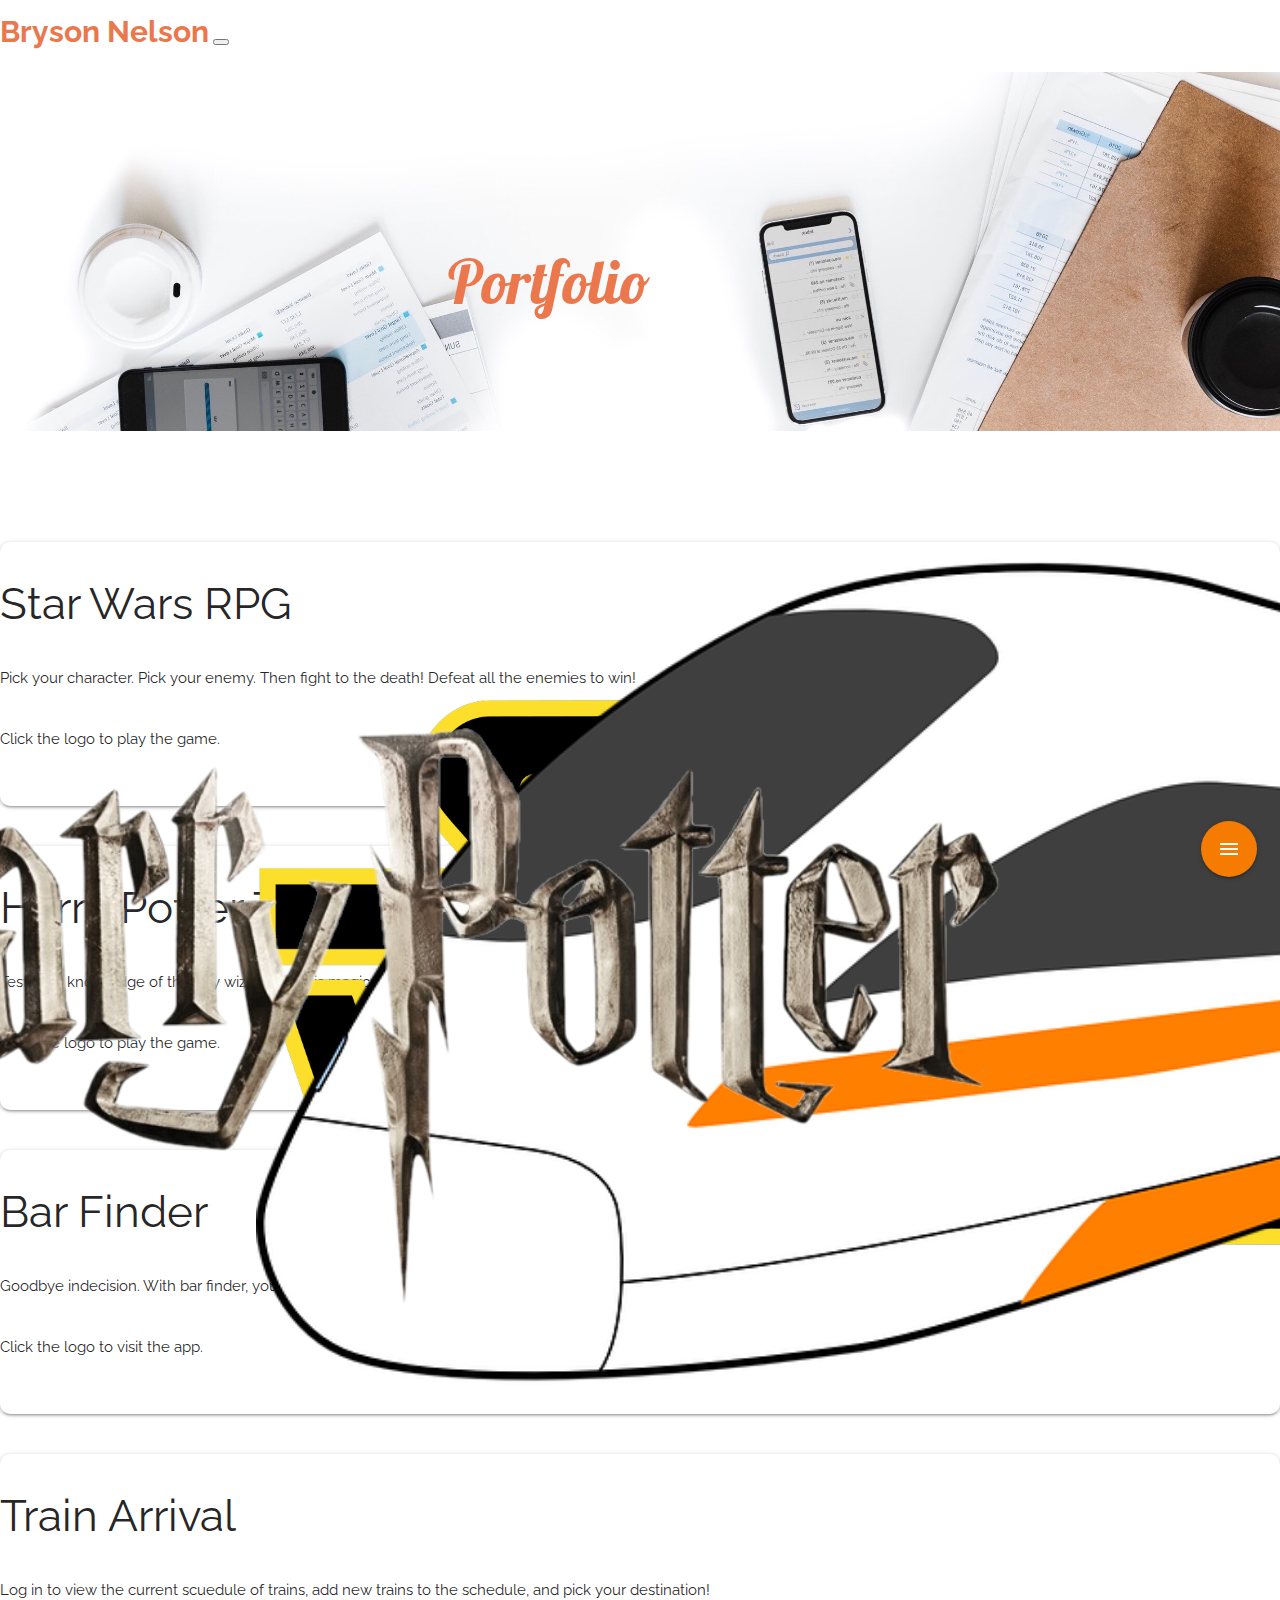
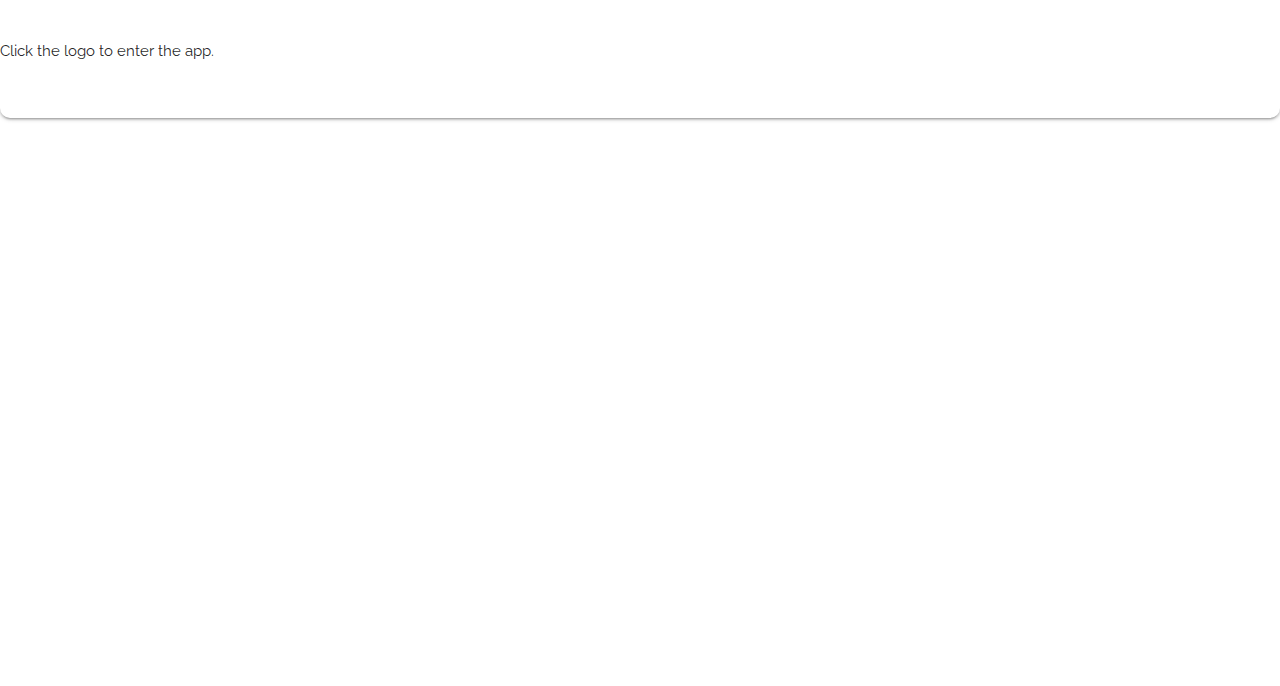
==== portfolio.html @ abefd529 "fixing" ====
<!DOCTYPE html>
<html lang="en">
<head>
    <meta charset="UTF-8">
    <meta name="viewport" content="width=device-width, initial-scale=1.0">
    <meta http-equiv="X-UA-Compatible" content="ie=edge">
    <link href="https://fonts.googleapis.com/icon?family=Material+Icons" rel="stylesheet">
    <link href="https://fonts.googleapis.com/css?family=Lobster" rel="stylesheet">
    <link href="https://fonts.googleapis.com/css?family=Raleway" rel="stylesheet">
    <link rel="stylesheet" href="https://cdnjs.cloudflare.com/ajax/libs/materialize/1.0.0/css/materialize.min.css">
    <link rel="stylesheet" href="https://use.fontawesome.com/releases/v5.3.1/css/all.css" integrity="sha384-mzrmE5qonljUremFsqc01SB46JvROS7bZs3IO2EmfFsd15uHvIt+Y8vEf7N7fWAU" crossorigin="anonymous">
    <!-- <link rel="stylesheet" href="https://stackpath.bootstrapcdn.com/bootstrap/4.1.3/css/bootstrap.min.css" integrity="sha384-MCw98/SFnGE8fJT3GXwEOngsV7Zt27NXFoaoApmYm81iuXoPkFOJwJ8ERdknLPMO" crossorigin="anonymous"> -->
    <link rel="stylesheet" href="assets/css/style.css" type="text/css">
    <link rel="stylesheet" href="assets/css/portfolio.css" type="text/css">
    <title>Document</title>
</head>
<body>
<!-- Nav Bar -->
    <nav class="navbar navbar-expand-lg navbar-light fixed-top" id="nav-bar">
        <a class="navbar-brand ml-5" href="./index.html">Bryson Nelson</a>
        <button class="navbar-toggler" type="button" data-toggle="collapse" data-target="#navbarNavAltMarkup" aria-controls="navbarNavAltMarkup" aria-expanded="false" aria-label="Toggle navigation">
            <span class="navbar-toggler-icon"></span>
        </button>
        <div class="collapse navbar-collapse" id="navbarNavAltMarkup">
            <div class="navbar-nav ml-auto mr-5">
            <a class="nav-item nav-link active" href="#">About <span class="sr-only">(current)</span></a>
            <a class="nav-item nav-link" href="#">Portfolio</a>
            <a data-toggle="modal" data-target="#contactModal" class="nav-item nav-link">Contact</a>
            </div>
        </div>
    </nav>

    <!-- body -->
    <div class="container-fluid" id="portfolio-header-image">
        <div id="portfolio-header-img">
            <div>
                <h1 id="portfolio-header-text">Portfolio</h1>
            </div>

        </div>
    </div>

    <!-- portfolio projects -->
    <div class="container-fluid">
    <div class="container m-auto" id="projects">

        <div class='row project-row w-100 container-fluid hoverable z-depth-1' id="project-1">
            <div class="col-lg-3">
                <div id="project-1-thumbnail">
                </div>
                <a href="https://brysonelson.github.io/unit-4-game/" target="_blank" id="project-1-logo">
                </a>
            </div>
            <div class="col-lg-9 project-text">
                <h3 class="text-center ml-auto portfolio-project">Star Wars RPG</h3>
                <p class="text-center ml-auto portfolio-project"> Pick your character. Pick your enemy. Then fight to the death! Defeat all the enemies to win!</p>
                <p class="text-center ml-auto portfolio-project">Click the logo to play the game.</p>
                <p class="tech-used ml-auto float-right"><i class="px-1 fab fa-html5"></i><i class=" px-1 fab fa-css3"></i><i class="px-1 fab fa-js-square"></i></p>
            </div>
        </div>

        <div class='row project-row container-fluid hoverable z-depth-1' id="project-2">
            <div class="col-lg-9 project-text" id="project-2-col">
                <h3 class="text-center mr-auto portfolio-project">Harry Potter Trivia</h3>
                <p class="text-center mr-auto portfolio-project">Test your knowledge of the boy wizard, and his magical world in this short, Harry Potter themed game!</p>
                <p class="text-center mr-auto portfolio-project">Click the logo to play the game.</p>
                <p class="tech-used mr-auto float-left"><i class="px-1 fab fa-html5"></i><i class=" px-1 fab fa-css3"></i><i class="px-1 fab fa-js-square"></i></p>
            </div>
            <div class="col-lg-3" id="project-two-col">
                <div id="project-2-thumbnail">
                    <div id="project-2-thumbnail-img"></div>
                </div>
                <a href="https://brysonelson.github.io/TriviaGame/" target="_blank" id="project-2-logo">
                </a>
            </div>
        </div>

        <div class='row project-row w-100 container-fluid hoverable z-depth-1' id="project-3">
            <div class="col-lg-3">
                <div id="project-3-thumbnail">
                </div>
                <a href="https://brysonelson.github.io/unit-4-game/" target="_blank" id="project-3-logo">
                </a>
            </div>
            <div class="col-lg-9 project-text">
                <h3 class="text-center ml-auto portfolio-project">Bar Finder</h3>
                <p class="text-center ml-auto portfolio-project"> Goodbye indecision. With bar finder, you can find, favorite, and share the best bars and cocktails around!</p>
                <p class="text-center ml-auto portfolio-project">Click the logo to visit the app.</p>
                <p class="tech-used ml-auto float-right"><i class="px-1 fab fa-html5"></i><i class=" px-1 fab fa-css3"></i><i class="px-1 fab fa-js-square"></i><i class="px-1 fab fa-google"></i></p>
            </div>
        </div>

        <div class='row project-row container-fluid hoverable z-depth-1' id="project-4">
            <div class="col-lg-9 project-text" id="project-4-col">
                <h3 class="text-center mr-auto portfolio-project">Train Arrival</h3>
                <p class="text-center mr-auto portfolio-project">Log in to view the current scuedule of trains, add new trains to the schedule, and pick your destination!</p>
                <p class="text-center mr-auto portfolio-project">Click the logo to enter the app.</p>
                <p class="tech-used mr-auto float-left"><i class="px-1 fab fa-html5"></i><i class=" px-1 fab fa-css3"></i><i class="px-1 fab fa-js-square"></i></p>
            </div>
            <div class="col-lg-3" id="project-four-col">
                    <div id="project-4-thumbnail"></div>
                <a href="https://brysonelson.github.io/TriviaGame/" target="_blank" id="project-4-logo">
                </a>
            </div>
        </div>

        <div class='row' id="project-3">
    
        </div>
        <div class='row' id="project-4">

        </div>
        <div class='row' id="project-5">

        </div>
        <div class='row' id="project-6">

        </div>
        
    </div>


<div class="fixed-action-btn mb-3 mr-3">
    <!-- Element Showed -->
    <a id="menu" class="waves-effect waves-light btn-large btn-floating orange darken-2"><i class="material-icons">menu</i></a>

    <!-- Tap Target Structure -->

    <div class="teal lighten-3 tap-target" data-target="menu">
        <div class="tap-target-content">
            <h5>Title</h5>
            <p>A bunch of text</p>
        </div>
    </div>
</div>

</div>

 <!-- Modal -->
 <div class="modal fade" id="contactModal" tabindex="-1" role="dialog" aria-labelledby="exampleModalCenterTitle"
 aria-hidden="true">
 <div class="modal-dialog modal-lg modal-dialog-centered" role="document">
     <div class="modal-content" id="contact-modal-content">
         <div class="modal-header">
             <h5 class="modal-title" id="exampleModalCenterTitle">Contact Me</h5>
             <button type="button" class="close" data-dismiss="modal" aria-label="Close">
                 <span aria-hidden="true">&times;</span>
             </button>
         </div>
         <div class="modal-body">
             <form>
                 <div class="form-group">
                     <label for="exampleFormControlInput1">Name</label>
                     <input type="text" class="form-control" placeholder="Name">
                 </div>

                 <div class="form-group">
                     <label for="exampleFormControlTextarea1">Email</label>
                     <input type="email" class="form-control" placeholder="email@email.com">
                 </div>

                 <div class="form-group">
                     <label for="exampleFormControlTextarea1">Message</label>
                     <textarea type="email" class="form-control" placeholder="Message"></textarea>
                 </div>
             </form>
         </div>
         <div class="modal-footer">
             <button type="button" class="btn btn-secondary" id="close-contact-button" data-dismiss="modal">Close</button>
             <button type="button" class="btn" id="contact-submit-button">Submit</button>
         </div>
     </div>
 </div>
</div>


    <footer class="navbar-light fixed-bottom">
        <div class="container" id="footer-text-div">
            <p class="text-center py-auto" id="footer-text"><i class="far fa-copyright"></i> Bryson Nelson 2018</p>
        </div>
    </footer>

    
    
        <script src="https://code.jquery.com/jquery-3.3.1.min.js" integrity="sha256-FgpCb/KJQlLNfOu91ta32o/NMZxltwRo8QtmkMRdAu8=" crossorigin="anonymous"></script>
        <script src="https://cdnjs.cloudflare.com/ajax/libs/popper.js/1.14.3/umd/popper.min.js" integrity="sha384-ZMP7rVo3mIykV+2+9J3UJ46jBk0WLaUAdn689aCwoqbBJiSnjAK/l8WvCWPIPm49" crossorigin="anonymous"></script>
        <script src="https://cdnjs.cloudflare.com/ajax/libs/materialize/1.0.0/js/materialize.min.js"></script>
        <script src="https://stackpath.bootstrapcdn.com/bootstrap/4.1.3/js/bootstrap.min.js" integrity="sha384-ChfqqxuZUCnJSK3+MXmPNIyE6ZbWh2IMqE241rYiqJxyMiZ6OW/JmZQ5stwEULTy" crossorigin="anonymous"></script>
        <script src="./assets/javascript/portfolio.js"  type="text/javascript"></script>
    </body>
    </html>
---- assets/css/style.css ----
* {
    margin: 0;
    font-family: 'Raleway', sans-serif;
}

html, body, .container-fluid {
    width: 100%;
    height: 100%;
    margin: auto;
}

#home-page {
    width: 100vw !important;
    padding: 0;
}

nav {
    background: transparent !important;
    border: none !important;
    box-shadow: none;
}

.navbar {
    height: 8%;
    font-weight: bold;
    transition: .5s;
}

.nav-item {
    color: #eb774c !important;
    font-size: 20px;
    transition: .5s;
} 

.navbar-brand {
    color: #eb774c !important;
    font-size: 30px;
    transition: .5s;
}

.nav-item-scroll {
    color: white !important;
    background: transparent !important;
    transition: .5s;
}

.scroll-color {
    background: #1c3750d7 !important;
    color: white !important;
    transition: .5s;
}

.nav-item-scroll-click {
    color: white !important;
    background: transparent !important;
    transition: .5s;
}

.scroll-color-click {
    color: white !important;
    background: #1c3750e8 !important;
    transition: .5s;
}

.scroll-disappear {
    opacity: 0 !important;
    transition: .5s;
}

.footer-scroll {
    height: 0;
    margin-top: 0px;
    transition: .5s;
}

#header-img {
    background: url(../images/clean-computer-setup.jpg) no-repeat center center fixed; 
  -webkit-background-size: cover;
  -moz-background-size: cover;
  -o-background-size: cover;
  background-size: cover;
    margin: auto;
    height: 100vh;
}

#header-text {
    position: absolute;
    top: 33%;
    width: 100%;
    margin: auto;
    font-family: 'Lobster', cursive;
    color: #eb774c;
    transition: .5s;
}

#header-text h1 {
    width: 50%;
    padding-right: 3%;
}

#down-arrow {
    position: absolute;
    width: 100%;
    font-size: 50px;
    opacity: .6;
    bottom: 10%;
    margin: auto;
    text-align: center;
    color: black;
}

.socials {
    font-size: 30px;
}

.body-content {
    overflow: hidden;
    height: 55%;
    display: block;
    width: 100%;
}

.body-content .row {
    height: 100%;
    /* display: inline; */
}

.body-img{
    height: 30%;
    display: block;
}

#body-img-1 {
    background-image: url("../images/start-up.jpg");
    background-repeat: no-repeat;
    background-position: center;
    background-attachment: fixed;
    background-size: cover;
}

#body-img-2 {
    background-image: url("../images/home-banner.jpg");
    background-repeat: no-repeat;
    /* background-position: center; */
    background-size: cover;
    -webkit-transform: skewY(-5deg);
    -moz-transform: skewY(-5deg);
    -ms-transform: skewY(-5deg);
    -o-transform: skewY(-5deg);
    transform: skewY(-5deg);
}

#body-img-3 {
    background-image: url("../images/blur-background-coffee.jpg");
    background-repeat: no-repeat;
    background-position: center;
    background-attachment: fixed;
    background-size: cover;
}

#content-1-shape {
    width: 50vw;
    height: 50vw;
    margin: auto;
    background: #eaba4d;
    -webkit-transform: rotate(45deg);
    -moz-transform: rotate(45deg);
    -ms-transform: rotate(45deg);
    -o-transform: rotate(45deg);
    transform: rotate(45deg);
    position: absolute;
    overflow: hidden;
    z-index: 0;
    top: -90%;
    left: -110%;
    transition: .5s;
}

.content-1-shape-hover {
    -webkit-transform: rotate(45deg) !important;
    -moz-transform: rotate(45deg) !important;
    -ms-transform: rotate(45deg) !important;
    -o-transform: rotate(45deg) !important;
    transform: rotate(45deg) !important;
    top: -520px !important;
    left: -130% !important;
    transition: .5s !important;
}

#content-1-diamond  {
    width: 20vw;
    height: 20vw;
    margin: auto;
    background: #1c3750;
    -webkit-transform: rotate(45deg);
    -moz-transform: rotate(45deg);
    -ms-transform: rotate(45deg);
    -o-transform: rotate(45deg);
    transform: rotate(45deg);
    border-radius: 50%;
    position: absolute;
    top: 20px;
    left: 35%;
    transition: .5s;
}

#content-diamond-1-text {
    -webkit-transform: rotate(-45deg);
    -moz-transform: rotate(-45deg);
    -ms-transform: rotate(-45deg);
    -o-transform: rotate(-45deg);
    transform: rotate(-45deg);
    width: 100%;
    margin: 40% auto;
    color: white;
    transition: .5s;

}

#content-2-shape {
    width: 50vw;
    height: 50vw;
    margin: auto;
    background: #74b6b5;
    position: absolute;
    overflow: hidden;
    z-index: 0;
    /* top: -90%; */
    right: -150%;
    transition: .5s;
}

.content-2-shape-hover {
    /* top: -520px !important; */
    right: -195% !important;
    transition: .5s !important;
}

#content-2-diamond {
    width: 20vw;
    height: 20vw;
    margin: auto;
    background: #eb774c;
    -webkit-transform: rotate(45deg);
    -moz-transform: rotate(45deg);
    -ms-transform: rotate(45deg);
    -o-transform: rotate(45deg);
    transform: rotate(45deg);
    border-radius: 50%;
    position: absolute;
    top: 20px;
    right: 10%;
    transition: .5s;
}

#content-diamond-2-text {
    -webkit-transform: rotate(-45deg);
    -moz-transform: rotate(-45deg);
    -ms-transform: rotate(-45deg);
    -o-transform: rotate(-45deg);
    transform: rotate(-45deg);
    width: 100%;
    margin: 40% auto;
    color: white;
    transition: .5s;

}

.content-3-shape-hover {
    -webkit-transform: rotate(45deg) !important;
    -moz-transform: rotate(45deg) !important;
    -ms-transform: rotate(45deg) !important;
    -o-transform: rotate(45deg) !important;
    transform: rotate(45deg) !important;
    bottom: -130% !important;
    left: -130% !important;
    transition: .5s !important;
}

#content-3-shape {
    width: 50vw;
    height: 50vw;
    margin: auto;
    background: #1c3750;
    -webkit-transform: rotate(45deg);
    -moz-transform: rotate(45deg);
    -ms-transform: rotate(45deg);
    -o-transform: rotate(45deg);
    transform: rotate(45deg);
    position: absolute;
    overflow: hidden;
    z-index: 0;
    bottom: -100%;
    left: -110%;
    transition: .5s;
}

#content-3-diamond {
    width: 20vw;
    height: 20vw;
    margin: auto;
    background: #f1c9b5;
    -webkit-transform: rotate(45deg);
    -moz-transform: rotate(45deg);
    -ms-transform: rotate(45deg);
    -o-transform: rotate(45deg);
    transform: rotate(45deg);
    border-radius: 50%;
    position: absolute;
    top: 45px;
    transition: .5s;
    
}

#content-diamond-3-text {
    -webkit-transform: rotate(-45deg);
    -moz-transform: rotate(-45deg);
    -ms-transform: rotate(-45deg);
    -o-transform: rotate(-45deg);
    transform: rotate(-45deg);
    width: 100%;
    margin: 40% auto;
    color: white;
    transition: .5s;

}

#content-1-diamond:hover, #content-2-diamond:hover, #content-3-diamond:hover {
    transition: .5s;
    -webkit-transform: rotate(-45deg);
    -moz-transform: rotate(-45deg);
    -ms-transform: rotate(-45deg);
    -o-transform: rotate(-45deg);
    transform: rotate(-45deg);
    border-radius: 40px;
    text-decoration: none;
    
}

#content-1-diamond:hover #content-diamond-1-text, 
#content-2-diamond:hover #content-diamond-2-text,
#content-3-diamond:hover #content-diamond-3-text  {
    -webkit-transform: rotate(45deg);
    -moz-transform: rotate(45deg);
    -ms-transform: rotate(45deg);
    -o-transform: rotate(45deg);
    transform: rotate(45deg);
    transition: .5s;
}

#home-bottom-space {
    height: 5vw;
}

#home-top-space {
    height: 10vh;
    background: white !important;
}

.body-content-text {
    width: 60%;
    margin: auto;
    margin-top: 10%;
}

#contactModal {
    background: rgba(255, 255, 255, 0.459);
}

#contact-modal-content {
    background: #2d4052e5;
    color: white;
    border-radius: 20px;
}

#contact-submit-button {
    background: #eb774c;
    color: white;
}

/* #app {
    height: 10vh !important;
    float: right !important;
    position: absolute !important;
    bottom: 100px !important;
} */

footer {
    background: #1c3750;
    color: white;
    height: 10%;
    transition: .5s;
}

#footer-text-div {
    position: relative;;
    top: 30%;
}

#footer-text {
    height: 100%;
}

#about-page {
    height: 100vh;
    width: 100vw;
    /* background-image: linear-gradient(#ffffff00, #eb774c); */
    background: -webkit-gradient(linear, left top, left bottom, from(#74b6b588), to(#eb774c), color-stop(0.45, #eb774c));
    position: fixed;
    top:200vh;
    left:0;
    z-index: 99999 !important;
    transition: 1s ease-in-out;
}

#about-head {
    width: 100%;
    position: absolute;
    top: 20vh;
    left: 20vw;
    color: #1c3750;
    text-shadow: 0px 0px 30px rgb(255, 255, 255);
    font-size: 45px;
}

#about-head-text {
    font-family: 'Lobster', cursive;
    font-size: 55px;
}

#about-exit {
    font-size: 300%;
    color: #1c3750;
    text-shadow: 0px 0px 30px rgb(255, 255, 255);
}




/* On screens that are 992px or less*/
@media screen and (max-width: 991px) {

    .navbar-collapse {
        background: #1c3750d7 !important;
        text-align: center;
        border-radius: 15px;
    }

    #home-top-space {
        padding-right: 15%;
    }

    #content-1-diamond {
        position: absolute;
        top: 10px;
        left: 60%;
        transition: .5s;
        z-index: 2;
        
    }

    #content-1-shape {
        position: absolute;
        /* overflow: hidden; */
        z-index: 0;
        top: -500%;
        left: -30%;
        transition: .5s;
        width: 40vw;
        height: 100vw;

    }

    #content-1-diamond:hover #content-1-shape  {
        position: absolute;
        /* overflow: hidden; */
        z-index: 0;
        top: 130%;
        left: -20%;
        transition: .5s;
        width: 40vw;
        height: 40vw;

    }

    #content-1-text {
        width: 60%;
        transition: .5s;
    }

    /* #content-1-text-background {
        background: #eaba4d;
        padding: 20px;
        border-radius: 10px;
        color: white;
        text-shadow: 0px 1px 2px gray;
        transition: .5s;
    } */

    #content-2-diamond {
        position: absolute;
        top: -90%;
        right: 65%;
        transition: .5s;
    }

    #content-2-shape {
        position: absolute;
        top: -100%;
        right: -48%;
        height: 100vh;
        transition: .5s;
    }

    #content-2-text {
        margin-right: 5%;
        transition: .5s;
    }

    #content-3-diamond {
        right: 5%;
    }

    #content-3-text {
        position: absolute;
        top: -95%;
        left: 15%;
        transition: .5s;
        width: 50vw;
    }

    #content-3-shape {
        position: absolute;
        top: 30%;
        left: -30%;
        transition: .5s;
        width: 50vw;
    }

  }

  @media screen and (max-width: 767px) {

    #home-top-space .social {
        padding: 0;
        margin: 0;
        margin-left: -25%;
        text-align: center:
    }
  }
---- assets/css/portfolio.css ----
#nav-bar {
    background: transparent;
    color: #eb774c !important;
}

/* .container {
    height: 20%;
} */

.nav-item, .navbar-brand {
    color: #eb774c !important;
}

#portfolio-header-image {
    height: 20ah;
    position: absolute;
    

}

.nav-item-scroll {
    color: white !important;
    background: transparent !important;
    transition: .5s;
}

#portfolio-header-img {
    background-image: url("../images/IMG_3137.jpeg");
    background-repeat: no-repeat;
    background-size: contain;
    background-position: top;
    background-attachment: fixed;
    margin: auto;
    height: 50vh;
    width: 100%;
}

#portfolio-header-text {
    position: absolute;
    top: 15%;
    left:35%;
    font-size: 60px;
    /* font-weight: 900; */
    color: #eb774c;
    font-family: 'Lobster', cursive;
}

.tech-used  {
    font-size: 18px;
}

.fa-html5 {
    color: #eb774c;
}

.fa-css3 {
    color: #1c3750;
}

.fa-js-square {
    color: #74b6b5;
}

.hidden {
    opacity: 0;
    transition: .5s;
}



#projects {
    width: 100%;
    height: 100%;
    position: relative;
    left: 0%;
    top: 50vh;
    background: white;
    padding-top: 20px;
}

.project-row {
    margin-top: 20px;
    width: 100%;
    background: white;
    margin-bottom: 40px !important;
    border-radius: 10px;
    /* box-shadow: 0px 0px 15px rgba(0, 0, 0, 0.295); */
    transition: .5s;
}

#project-1:hover #project-1-thumbnail{
    position: absolute;
    left:-700%;
    top:-50%;
    height: 2000%;
    width: 2000%;
    background-image: linear-gradient(
        rgba(0, 0, 0, 0.788),
        rgba(153, 151, 151, 0.014)
      ) ,url("../images/body-image.jpg");
      transition: .5s ease-in-out;
}

/* #project-2:hover{
    background-image: url("../images/hp-background-img.jpg");
    background-repeat: no-repeat;
    background-size: contain;
    background-position: center;
    transition: .5s;
} */

#project-2:hover #project-2-thumbnail-img{
    position: absolute;
    right:50%;
    z-index: 99;
    bottom:0;
    height: 100%;
    width: 100%; 
    background-image: linear-gradient(
        rgba(0, 0, 0, 0.788),
        rgba(153, 151, 151, 0.014)
      ), url("../images/hp-background-img.jpg");
    /* background-image: url("../images/hp-background-img.jpg"); */
    /* opacity: 0; */
    /* background: white; */
    transition: .5s;
}

.project-row:hover .project-text {
    color: white;
    text-shadow: 2px 2px 15px black;
    transition: .5s;
    font-weight: bold;
    z-index: 10;
}

.project-text {
    transition: .5s;
}

#project-1 {
    height: 30%;;
    margin: auto;
    width: 100%;
    overflow: hidden;
}

#project-1-thumbnail {
    background-image: url("../images/body-image.jpg");
    width: 50vw;
    height: 20vw;
    margin: auto;
    -webkit-transform: rotate(45deg);
    -moz-transform: rotate(45deg);
    -ms-transform: rotate(45deg);
    -o-transform: rotate(45deg);
    transform: rotate(45deg);
    position: absolute;
    top: 0;
    left: -55%;
    transition: .5s;
}

#project-1-logo {
    background-image: url("../images/star-wars-logo.png");
    background-repeat: no-repeat;
    background-size: contain;
    background-position: center;
    width: 100%;
    height: 100%;
    position: absolute;
    top: 0;
    left: 20%;
}

#project-2 {
    height: 30%;;
    margin: auto;
    width: 100%;
    overflow: hidden;
    transition: .5s;
}

#project-2-thumbnail {
    width: 50vw;
    height: 100%;
    margin: auto;
    transition: .5s;
    position: absolute;
    top: 0;
    right: -65%;
    transition: .5s;
    overflow: hidden;
}

#project-2-thumbnail-img {
    height: 100%;
    width: 100%;
    background-image: url("../images//hp-background-img.jpg");
    background-repeat: no-repeat;
    background-size: contain;
    background-position: center;
    transition: .5s;
}

#project-2-logo {
    background-image: url("../images/hp-logo.png");
    background-repeat: no-repeat;
    background-size: contain;
    background-position: center;
    width: 100%;
    height: 100%;
    z-index: 99;
    position: absolute;
    top: 5%;
    right: 20%;
    transition: .5s;
}

#project-3:hover #project-3-thumbnail{
    width: 150%;
    height: 100%;
    margin: auto;
    position: absolute;
    top: 0;
    left: -10%;
    transition: .5s ease;
}

#project-3:hover .project-text, #project-4:hover .project-text {
    color: black;
    font-weight: normal;
    text-shadow: none;
}

#project-3:hover #project-3-logo {
    background-image: url("../images/cocktail.png");
    background-repeat: no-repeat;
    background-size: contain;
    background-position: center;
    width: 50%;
    height: 50%;
    position: absolute;
    bottom: 25%;
    left: 150%;
    transition: .5s;
    -webkit-transform: rotate(45deg);
    -moz-transform: rotate(45deg);
    -ms-transform: rotate(45deg);
    -o-transform: rotate(45deg);
    transform: rotate(45deg);
}

#project-3 {
    height: 30%;;
    margin: auto;
    width: 100%;
    overflow: hidden;
}

#project-3-thumbnail {
    background-image: url("../images/bar-03.jpg");
    background-repeat: no-repeat;
    background-size: cover;
    background-position: center;
    width: 100%;
    height: 100%;
    margin: auto;
    position: absolute;
    top: 0;
    left: -10%;
    transition: .5s;
}

#project-3-logo {
    background-image: url("../images/cocktail.png");
    background-repeat: no-repeat;
    background-size: contain;
    background-position: center;
    width: 50%;
    height: 50%;
    position: absolute;
    bottom: 25%;
    left: 100%;
    transition: .5s;
}

#project-4:hover #project-4-thumbnail {
    width: 150%;
    height: 100%;
    margin: auto;
    position: absolute;
    top: 0;
    right: -5%;
    transition: .5s ease;
}

#project-4:hover #project-4-logo {
    width: 100%;
    height: 120%;
    position: absolute;
    bottom: -10%;
    right: 200%;
    -webkit-transform: rotate(-180deg);
    -moz-transform: rotate(-180deg);
    -ms-transform: rotate(-180deg);
    -o-transform: rotate(-180deg);
    transform: rotate(-180deg);
    opacity: .3;
    transition: .5s;
}

#project-4 {
    height: 30%;;
    margin: auto;
    width: 100%;
    overflow: hidden;
}

#project-4-thumbnail {
    background-image: url("../images/train-orange.png");
    background-repeat: no-repeat;
    background-size: cover;
    background-position: left;
    width: 100%;
    height: 100%;
    margin: auto;
    position: absolute;
    top: 0;
    right: -20%;
    transition: .5s;
}

#project-4-logo {
    background-image: url("../images/train-clock.png");
    background-repeat: no-repeat;
    background-size: contain;
    background-position: center;
    width: 100%;
    height: 70%;
    position: absolute;
    bottom: 15%;
    right: 90%;;
    transition: .5s;
}

.portfolio-project {
    width: 60%;
    margin-top: 3%;
}

footer {
    height: 4%;
    display: block;
}

#footer-text-div {
    height: 100%;
    width: 100%;
    text-align: center;
    display: block;
    position: static;
    margin: auto;
    /* bottom: 10px !important; */
}
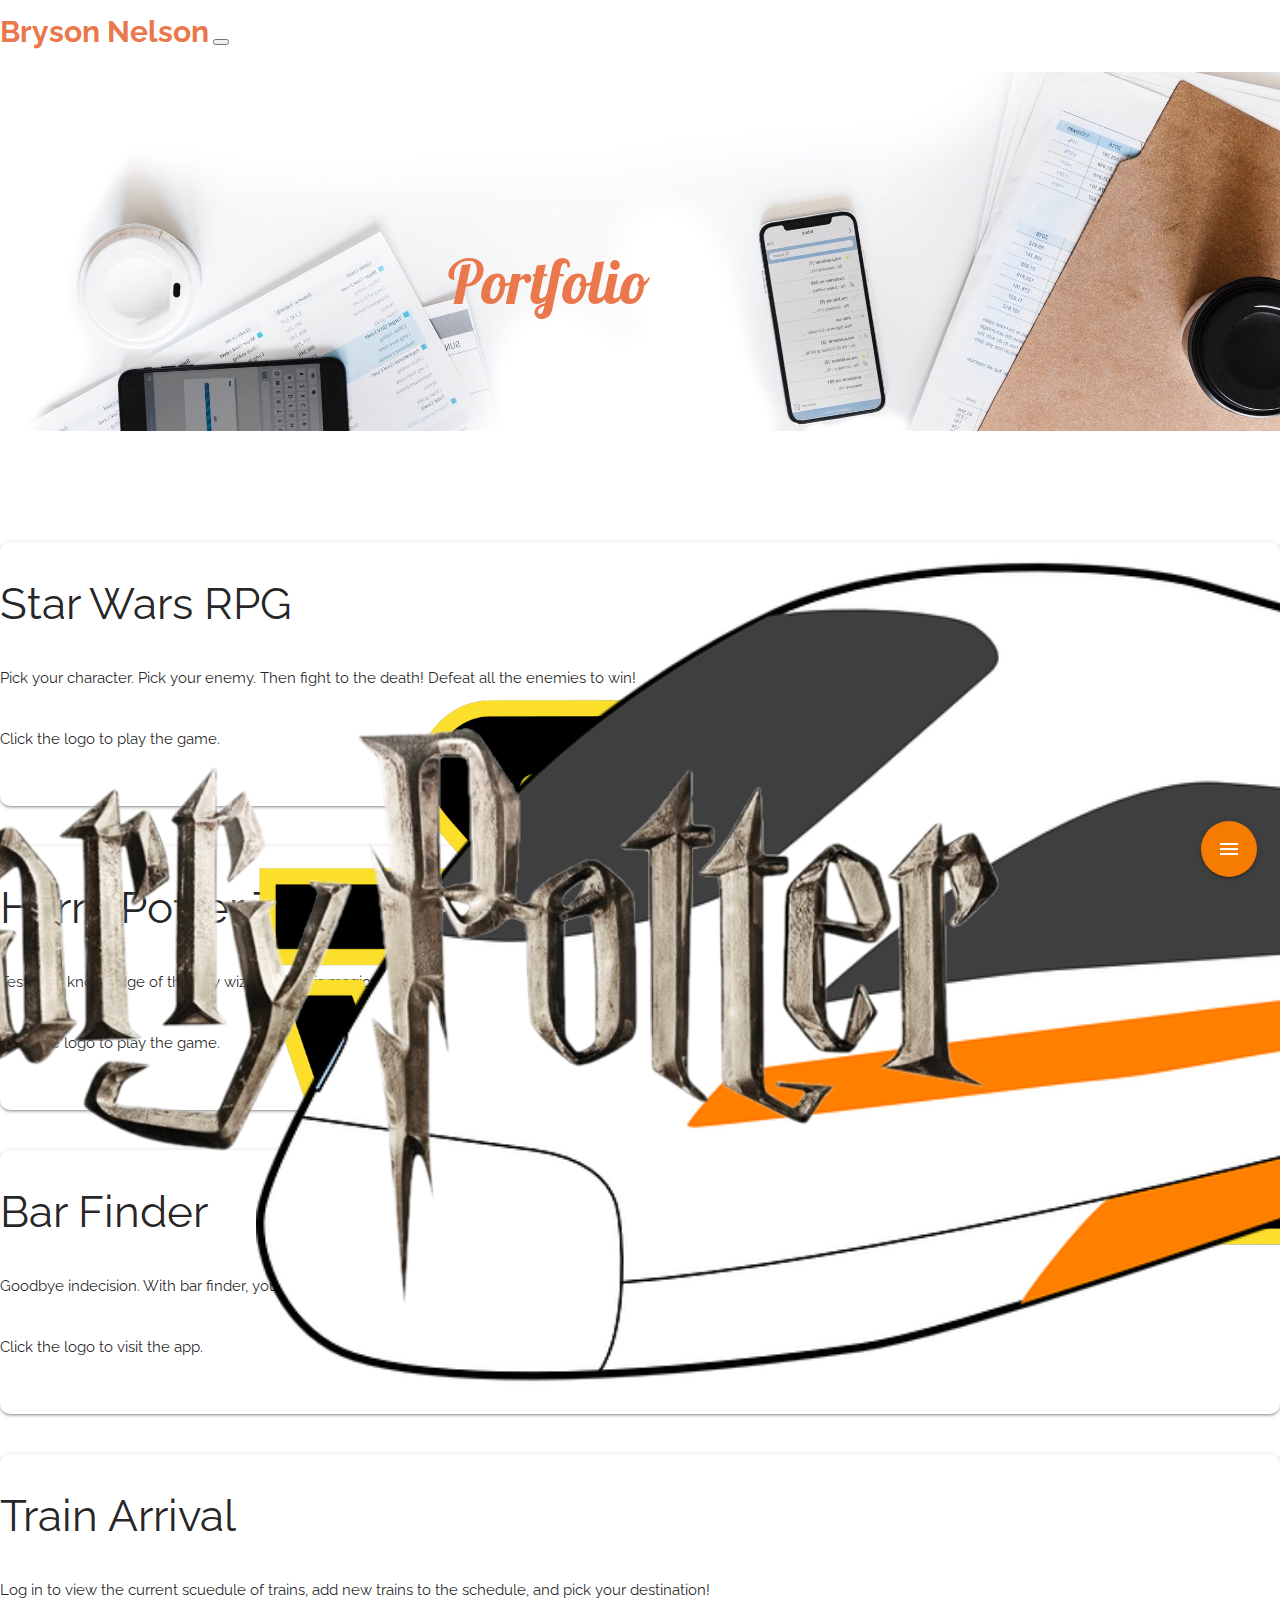
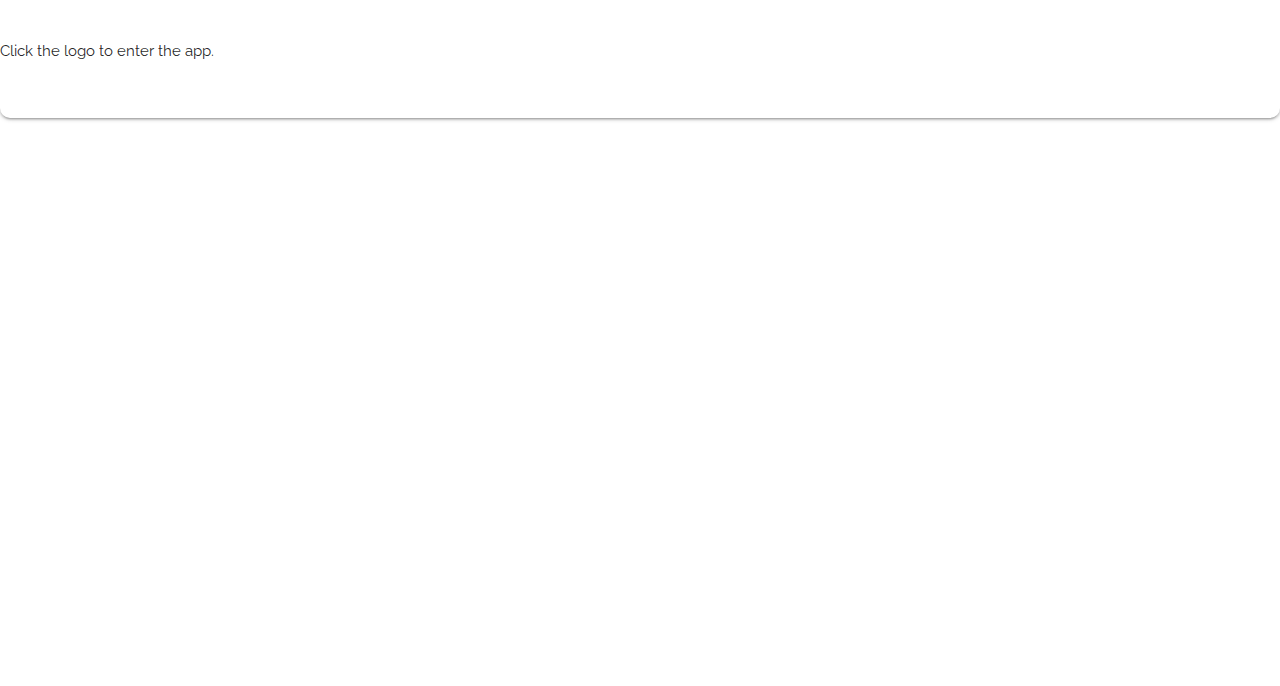
==== commit 61bc43cf: "adding" ====
--- a/portfolio.html
+++ b/portfolio.html
@@ -9,7 +9,7 @@
     <link href="https://fonts.googleapis.com/css?family=Raleway" rel="stylesheet">
     <link rel="stylesheet" href="https://cdnjs.cloudflare.com/ajax/libs/materialize/1.0.0/css/materialize.min.css">
     <link rel="stylesheet" href="https://use.fontawesome.com/releases/v5.3.1/css/all.css" integrity="sha384-mzrmE5qonljUremFsqc01SB46JvROS7bZs3IO2EmfFsd15uHvIt+Y8vEf7N7fWAU" crossorigin="anonymous">
-    <!-- <link rel="stylesheet" href="https://stackpath.bootstrapcdn.com/bootstrap/4.1.3/css/bootstrap.min.css" integrity="sha384-MCw98/SFnGE8fJT3GXwEOngsV7Zt27NXFoaoApmYm81iuXoPkFOJwJ8ERdknLPMO" crossorigin="anonymous"> -->
+    <link rel="stylesheet" href="https://stackpath.bootstrapcdn.com/bootstrap/4.1.3/css/bootstrap.min.css" integrity="sha384-MCw98/SFnGE8fJT3GXwEOngsV7Zt27NXFoaoApmYm81iuXoPkFOJwJ8ERdknLPMO" crossorigin="anonymous">
     <link rel="stylesheet" href="assets/css/style.css" type="text/css">
     <link rel="stylesheet" href="assets/css/portfolio.css" type="text/css">
     <title>Document</title>
@@ -176,7 +176,7 @@
 
     <footer class="navbar-light fixed-bottom">
         <div class="container" id="footer-text-div">
-            <p class="text-center py-auto" id="footer-text"><i class="far fa-copyright"></i> Bryson Nelson 2018</p>
+            <p class="text-center" id="footer-text">Footer</p>
         </div>
     </footer>
 
--- a/assets/css/style.css
+++ b/assets/css/style.css
@@ -545,7 +545,7 @@
         padding: 0;
         margin: 0;
         margin-left: -25%;
-        text-align: center:
+        text-align: center;
     }
   }
 
--- a/assets/css/portfolio.css
+++ b/assets/css/portfolio.css
@@ -350,16 +350,11 @@
 }
 
 footer {
-    height: 4%;
+    height: 3%;
     display: block;
 }
 
 #footer-text-div {
     height: 100%;
-    width: 100%;
-    text-align: center;
     display: block;
-    position: static;
-    margin: auto;
-    /* bottom: 10px !important; */
 }